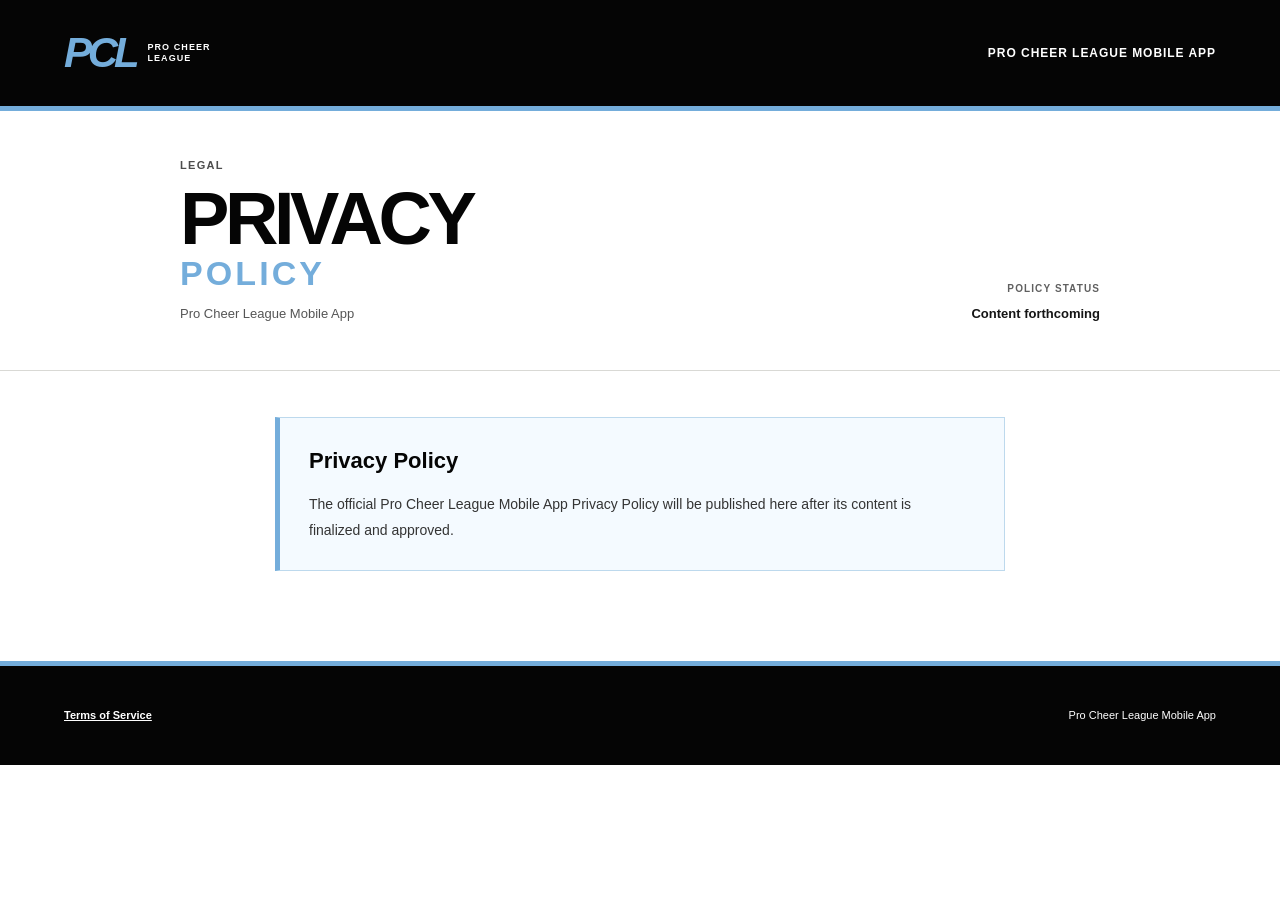
==== privacy-policy/index.html @ 12dc09e7 "Create PCL mobile app legal pages" ====
<!doctype html>
<html lang="en">
  <head>
    <meta charset="utf-8" />
    <meta name="viewport" content="width=device-width, initial-scale=1" />
    <meta name="robots" content="noindex, nofollow" />
    <title>Privacy Policy | Pro Cheer League Mobile App</title>
    <link rel="stylesheet" href="/styles.css" />
  </head>
  <body>
    <a class="skip-link" href="#policy">Skip to policy</a>
    <header class="site-header">
      <a class="brand" href="/" aria-label="Pro Cheer League Mobile App Legal home"><span>PCL</span><small>PRO CHEER LEAGUE</small></a>
      <p>PRO CHEER LEAGUE MOBILE APP</p>
    </header>
    <main>
      <section class="intro">
        <div>
          <p class="eyebrow">LEGAL</p>
          <h1>PRIVACY <em>POLICY</em></h1>
          <p>Pro Cheer League Mobile App</p>
        </div>
        <p class="status">POLICY STATUS<strong>Content forthcoming</strong></p>
      </section>
      <article id="policy" class="document">
        <section class="notice" aria-label="Policy availability notice">
          <h2>Privacy Policy</h2>
          <p>The official Pro Cheer League Mobile App Privacy Policy will be published here after its content is finalized and approved.</p>
        </section>
      </article>
    </main>
    <footer><a href="/terms-of-service/">Terms of Service</a><span>Pro Cheer League Mobile App</span></footer>
  </body>
</html>
---- styles.css ----
:root { --black:#050505; --blue:#74addb; --line:#d9d9d5; --copy:#343434; font-family:Arial, Helvetica, sans-serif; color:var(--black); background:#fff; }
* { box-sizing:border-box; }
body { margin:0; line-height:1.55; }
a { color:inherit; }
.skip-link { position:fixed; top:-4rem; left:1rem; z-index:2; padding:.7rem; background:#fff; }
.skip-link:focus { top:1rem; }
.site-header { min-height:106px; padding:12px clamp(22px,5vw,74px); display:flex; align-items:center; justify-content:space-between; gap:1rem; color:#fff; background:var(--black); }
.site-header > p { margin:0; font-size:12px; font-weight:800; letter-spacing:.08em; }
.brand { display:flex; align-items:center; gap:12px; text-decoration:none; }
.brand span { color:var(--blue); font-size:42px; font-weight:900; font-style:italic; letter-spacing:-.1em; }
.brand small { max-width:70px; font-size:9px; line-height:1.2; font-weight:800; letter-spacing:.12em; }
.intro { border-top:5px solid var(--blue); border-bottom:1px solid var(--line); padding:46px max(22px,calc((100vw - 920px)/2)); display:flex; align-items:end; justify-content:space-between; gap:2rem; }
.eyebrow { margin:0 0 11px; color:#4d4d4d; font-size:11px; font-weight:800; letter-spacing:.12em; }
h1 { margin:0; font-family:'Arial Narrow',Arial,sans-serif; font-size:clamp(42px,7vw,74px); line-height:.93; letter-spacing:-.06em; }
h1 em { display:block; margin-top:.12em; color:var(--blue); font-size:.46em; font-style:normal; letter-spacing:.09em; }
.intro > div > p:last-child { margin:14px 0 0; color:#555; font-size:13px; }
.status { margin:0; color:#606060; font-size:10px; font-weight:800; letter-spacing:.11em; text-align:right; }
.status strong { display:block; margin-top:7px; color:#151515; font-size:13px; letter-spacing:0; }
.document { max-width:850px; margin:auto; padding:46px clamp(22px,5vw,60px) 90px; }
.notice { border:1px solid #bdd9ed; border-left:5px solid var(--blue); padding:26px 29px; background:#f4faff; }
.notice h2 { margin:0 0 14px; font-size:22px; }
.notice p { max-width:620px; margin:0; color:var(--copy); font-size:14px; line-height:1.85; }
footer { min-height:104px; padding:24px clamp(22px,5vw,74px); display:flex; justify-content:space-between; align-items:center; gap:1rem; border-top:5px solid var(--blue); color:#fff; background:var(--black); font-size:11px; }
footer a { font-weight:800; }
.landing { min-height:100vh; padding:clamp(44px,12vh,128px) max(22px,calc((100vw - 920px)/2)); background:linear-gradient(90deg,var(--black) 0 35%,#fff 35%); }
.landing .eyebrow { color:var(--blue); }
.landing h1 { color:#fff; font-size:clamp(68px,11vw,132px); }
.lede { max-width:360px; color:#ccc; }
.landing nav { display:grid; max-width:570px; margin-top:48px; border-top:1px solid #777; }
.landing nav a { display:flex; justify-content:space-between; padding:20px 0; border-bottom:1px solid #777; color:#fff; font-size:19px; font-weight:800; text-decoration:none; }
.landing nav a:hover { color:var(--blue); }
@media (max-width:600px) { .site-header { min-height:82px; } .site-header > p { font-size:10px; } .brand span { font-size:35px; } .intro { display:block; padding-top:34px; padding-bottom:30px; } .status { margin-top:23px; text-align:left; } .notice { padding:22px 19px; } footer { display:grid; } .landing { background:var(--black); } }
@media print { .site-header,footer { display:none; } .intro { border:0; padding:20px 0; } .document { padding:20px 0; } }
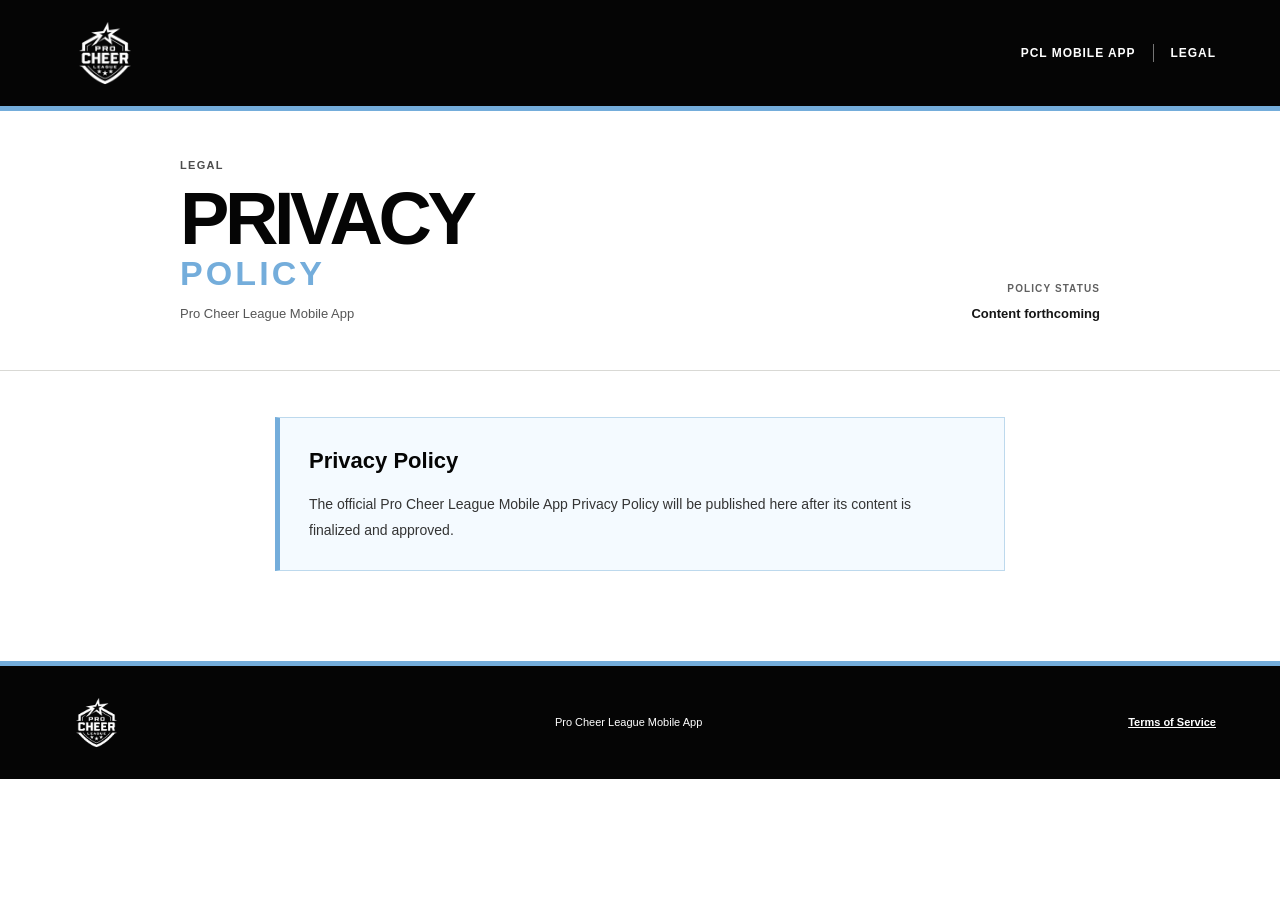
==== commit 93903342: "Match PCL winner rules branding" ====
--- a/privacy-policy/index.html
+++ b/privacy-policy/index.html
@@ -10,8 +10,8 @@
   <body>
     <a class="skip-link" href="#policy">Skip to policy</a>
     <header class="site-header">
-      <a class="brand" href="/" aria-label="Pro Cheer League Mobile App Legal home"><span>PCL</span><small>PRO CHEER LEAGUE</small></a>
-      <p>PRO CHEER LEAGUE MOBILE APP</p>
+      <a class="brand" href="/" aria-label="Pro Cheer League Mobile App Legal home"><img src="/pcl-primary-logo-white.png" alt="Pro Cheer League" /></a>
+      <div class="header-content"><span class="header-label">PCL MOBILE APP</span><span class="header-divider" aria-hidden="true"></span><span class="header-label">LEGAL</span></div>
     </header>
     <main>
       <section class="intro">
@@ -29,6 +29,6 @@
         </section>
       </article>
     </main>
-    <footer><a href="/terms-of-service/">Terms of Service</a><span>Pro Cheer League Mobile App</span></footer>
+    <footer><img src="/pcl-primary-logo-white.png" alt="Pro Cheer League" /><p>Pro Cheer League Mobile App</p><a href="/terms-of-service/">Terms of Service</a></footer>
   </body>
 </html>
--- a/styles.css
+++ b/styles.css
@@ -5,10 +5,11 @@
 .skip-link { position:fixed; top:-4rem; left:1rem; z-index:2; padding:.7rem; background:#fff; }
 .skip-link:focus { top:1rem; }
 .site-header { min-height:106px; padding:12px clamp(22px,5vw,74px); display:flex; align-items:center; justify-content:space-between; gap:1rem; color:#fff; background:var(--black); }
-.site-header > p { margin:0; font-size:12px; font-weight:800; letter-spacing:.08em; }
-.brand { display:flex; align-items:center; gap:12px; text-decoration:none; }
-.brand span { color:var(--blue); font-size:42px; font-weight:900; font-style:italic; letter-spacing:-.1em; }
-.brand small { max-width:70px; font-size:9px; line-height:1.2; font-weight:800; letter-spacing:.12em; }
+.brand { display:flex; flex:0 0 auto; align-items:center; text-decoration:none; }
+.brand img { display:block; width:82px; height:82px; object-fit:contain; }
+.header-content { display:flex; align-items:center; gap:17px; margin-left:auto; }
+.header-label { color:#fff; font-size:12px; font-weight:800; letter-spacing:.08em; }
+.header-divider { width:1px; height:18px; background:rgba(255,255,255,.45); }
 .intro { border-top:5px solid var(--blue); border-bottom:1px solid var(--line); padding:46px max(22px,calc((100vw - 920px)/2)); display:flex; align-items:end; justify-content:space-between; gap:2rem; }
 .eyebrow { margin:0 0 11px; color:#4d4d4d; font-size:11px; font-weight:800; letter-spacing:.12em; }
 h1 { margin:0; font-family:'Arial Narrow',Arial,sans-serif; font-size:clamp(42px,7vw,74px); line-height:.93; letter-spacing:-.06em; }
@@ -21,7 +22,9 @@
 .notice h2 { margin:0 0 14px; font-size:22px; }
 .notice p { max-width:620px; margin:0; color:var(--copy); font-size:14px; line-height:1.85; }
 footer { min-height:104px; padding:24px clamp(22px,5vw,74px); display:flex; justify-content:space-between; align-items:center; gap:1rem; border-top:5px solid var(--blue); color:#fff; background:var(--black); font-size:11px; }
-footer a { font-weight:800; }
+footer img { width:65px; height:65px; object-fit:contain; }
+footer p { margin:0; }
+footer a { color:#fff; font-weight:800; }
 .landing { min-height:100vh; padding:clamp(44px,12vh,128px) max(22px,calc((100vw - 920px)/2)); background:linear-gradient(90deg,var(--black) 0 35%,#fff 35%); }
 .landing .eyebrow { color:var(--blue); }
 .landing h1 { color:#fff; font-size:clamp(68px,11vw,132px); }
@@ -29,5 +32,5 @@
 .landing nav { display:grid; max-width:570px; margin-top:48px; border-top:1px solid #777; }
 .landing nav a { display:flex; justify-content:space-between; padding:20px 0; border-bottom:1px solid #777; color:#fff; font-size:19px; font-weight:800; text-decoration:none; }
 .landing nav a:hover { color:var(--blue); }
-@media (max-width:600px) { .site-header { min-height:82px; } .site-header > p { font-size:10px; } .brand span { font-size:35px; } .intro { display:block; padding-top:34px; padding-bottom:30px; } .status { margin-top:23px; text-align:left; } .notice { padding:22px 19px; } footer { display:grid; } .landing { background:var(--black); } }
+@media (max-width:600px) { .site-header { min-height:82px; } .brand img { width:62px; height:62px; } .header-content { margin-left:auto; } .header-label { font-size:10px; } .intro { display:block; padding-top:34px; padding-bottom:30px; } .status { margin-top:23px; text-align:left; } .notice { padding:22px 19px; } footer { display:grid; } .landing { background:var(--black); } }
 @media print { .site-header,footer { display:none; } .intro { border:0; padding:20px 0; } .document { padding:20px 0; } }
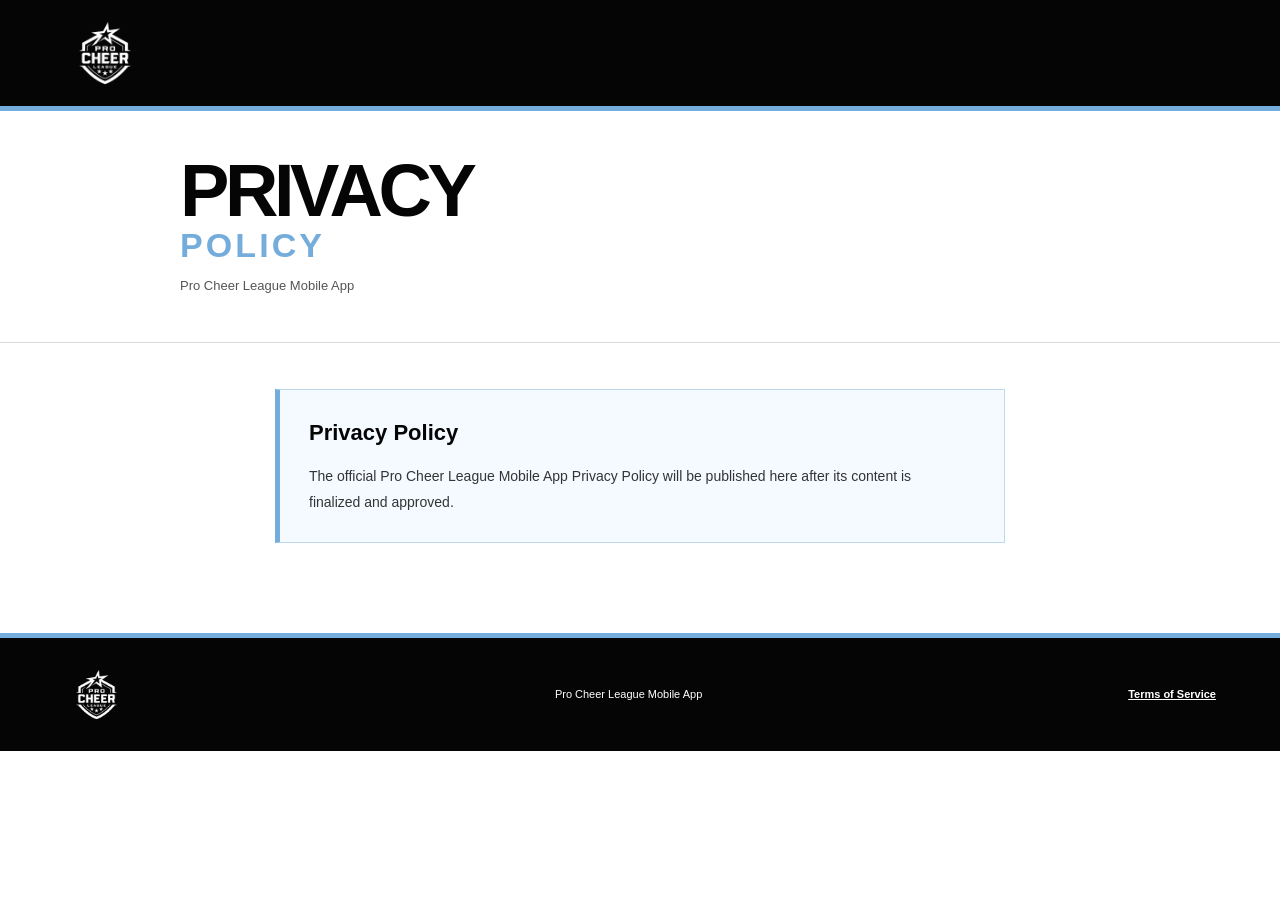
==== commit c5cb71dc: "Simplify legal page headers" ====
--- a/privacy-policy/index.html
+++ b/privacy-policy/index.html
@@ -11,16 +11,13 @@
     <a class="skip-link" href="#policy">Skip to policy</a>
     <header class="site-header">
       <a class="brand" href="/" aria-label="Pro Cheer League Mobile App Legal home"><img src="/pcl-primary-logo-white.png" alt="Pro Cheer League" /></a>
-      <div class="header-content"><span class="header-label">PCL MOBILE APP</span><span class="header-divider" aria-hidden="true"></span><span class="header-label">LEGAL</span></div>
     </header>
     <main>
       <section class="intro">
         <div>
-          <p class="eyebrow">LEGAL</p>
           <h1>PRIVACY <em>POLICY</em></h1>
           <p>Pro Cheer League Mobile App</p>
         </div>
-        <p class="status">POLICY STATUS<strong>Content forthcoming</strong></p>
       </section>
       <article id="policy" class="document">
         <section class="notice" aria-label="Policy availability notice">
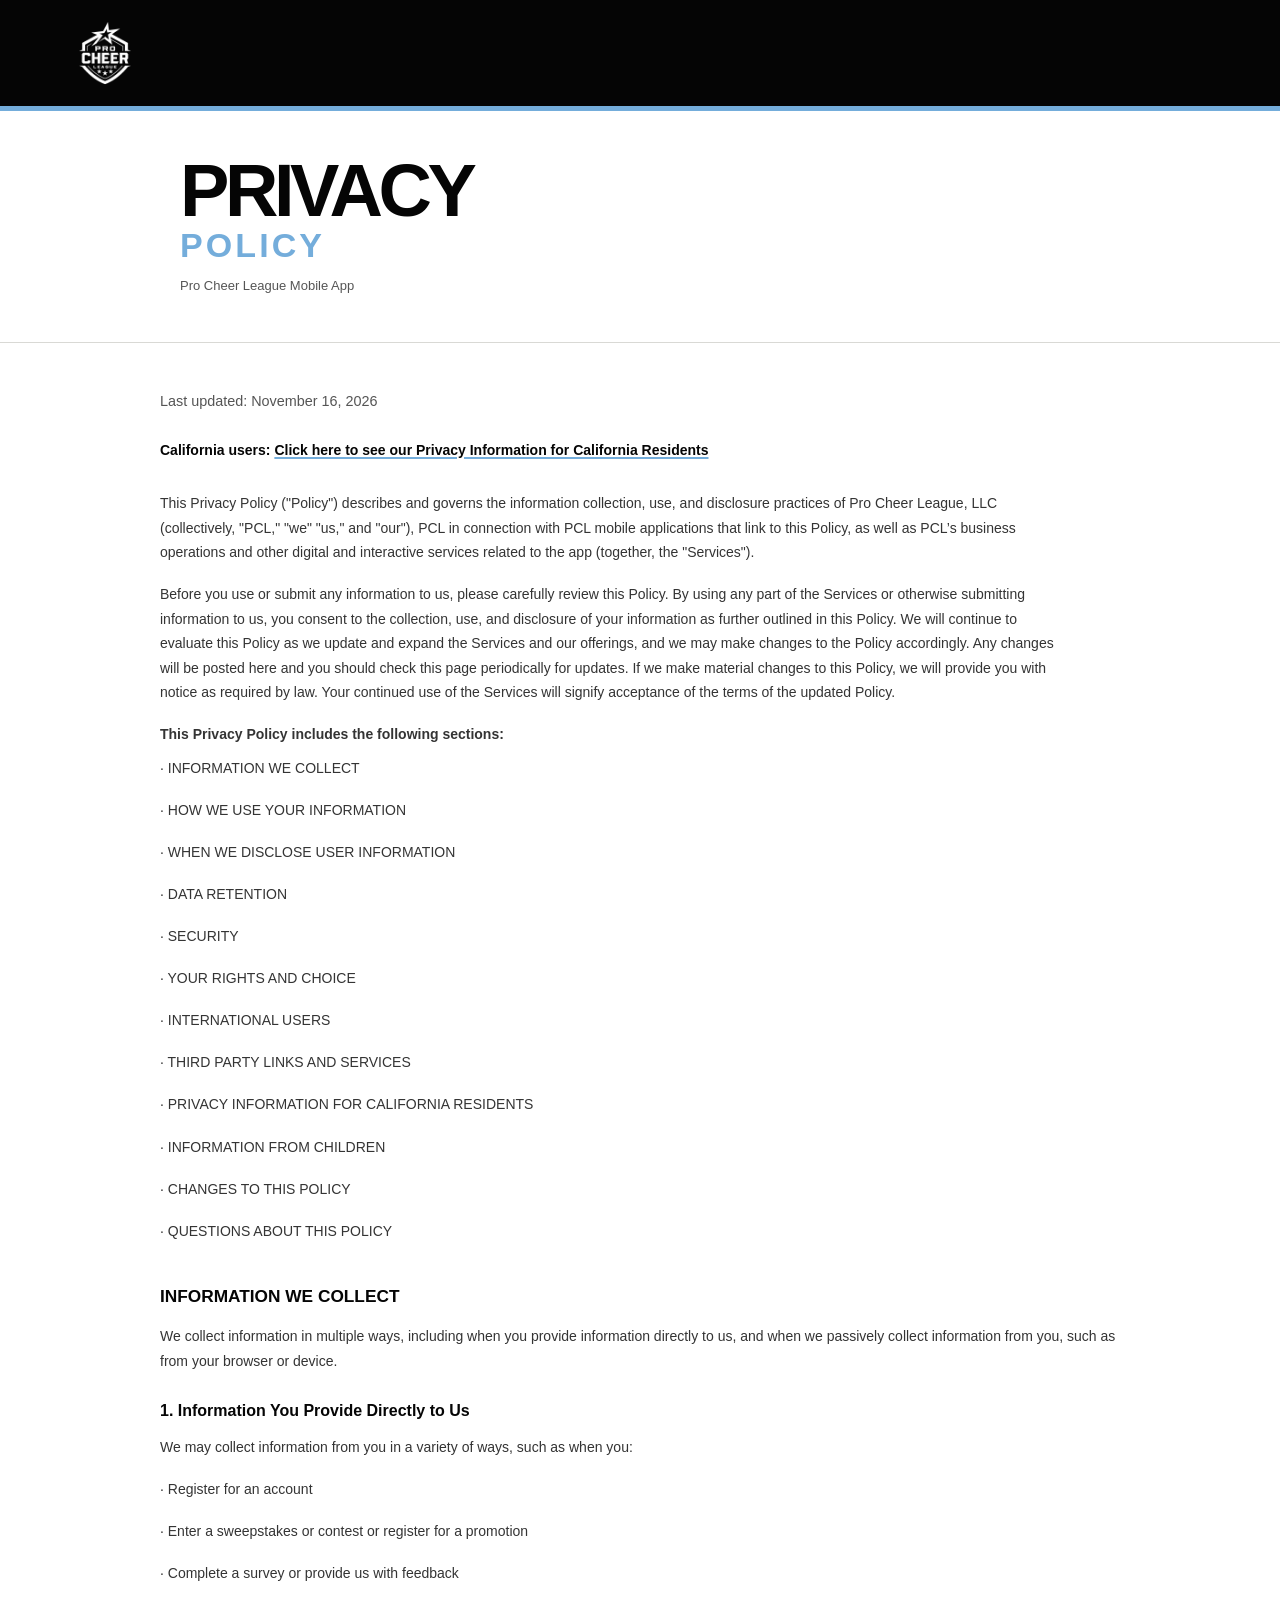
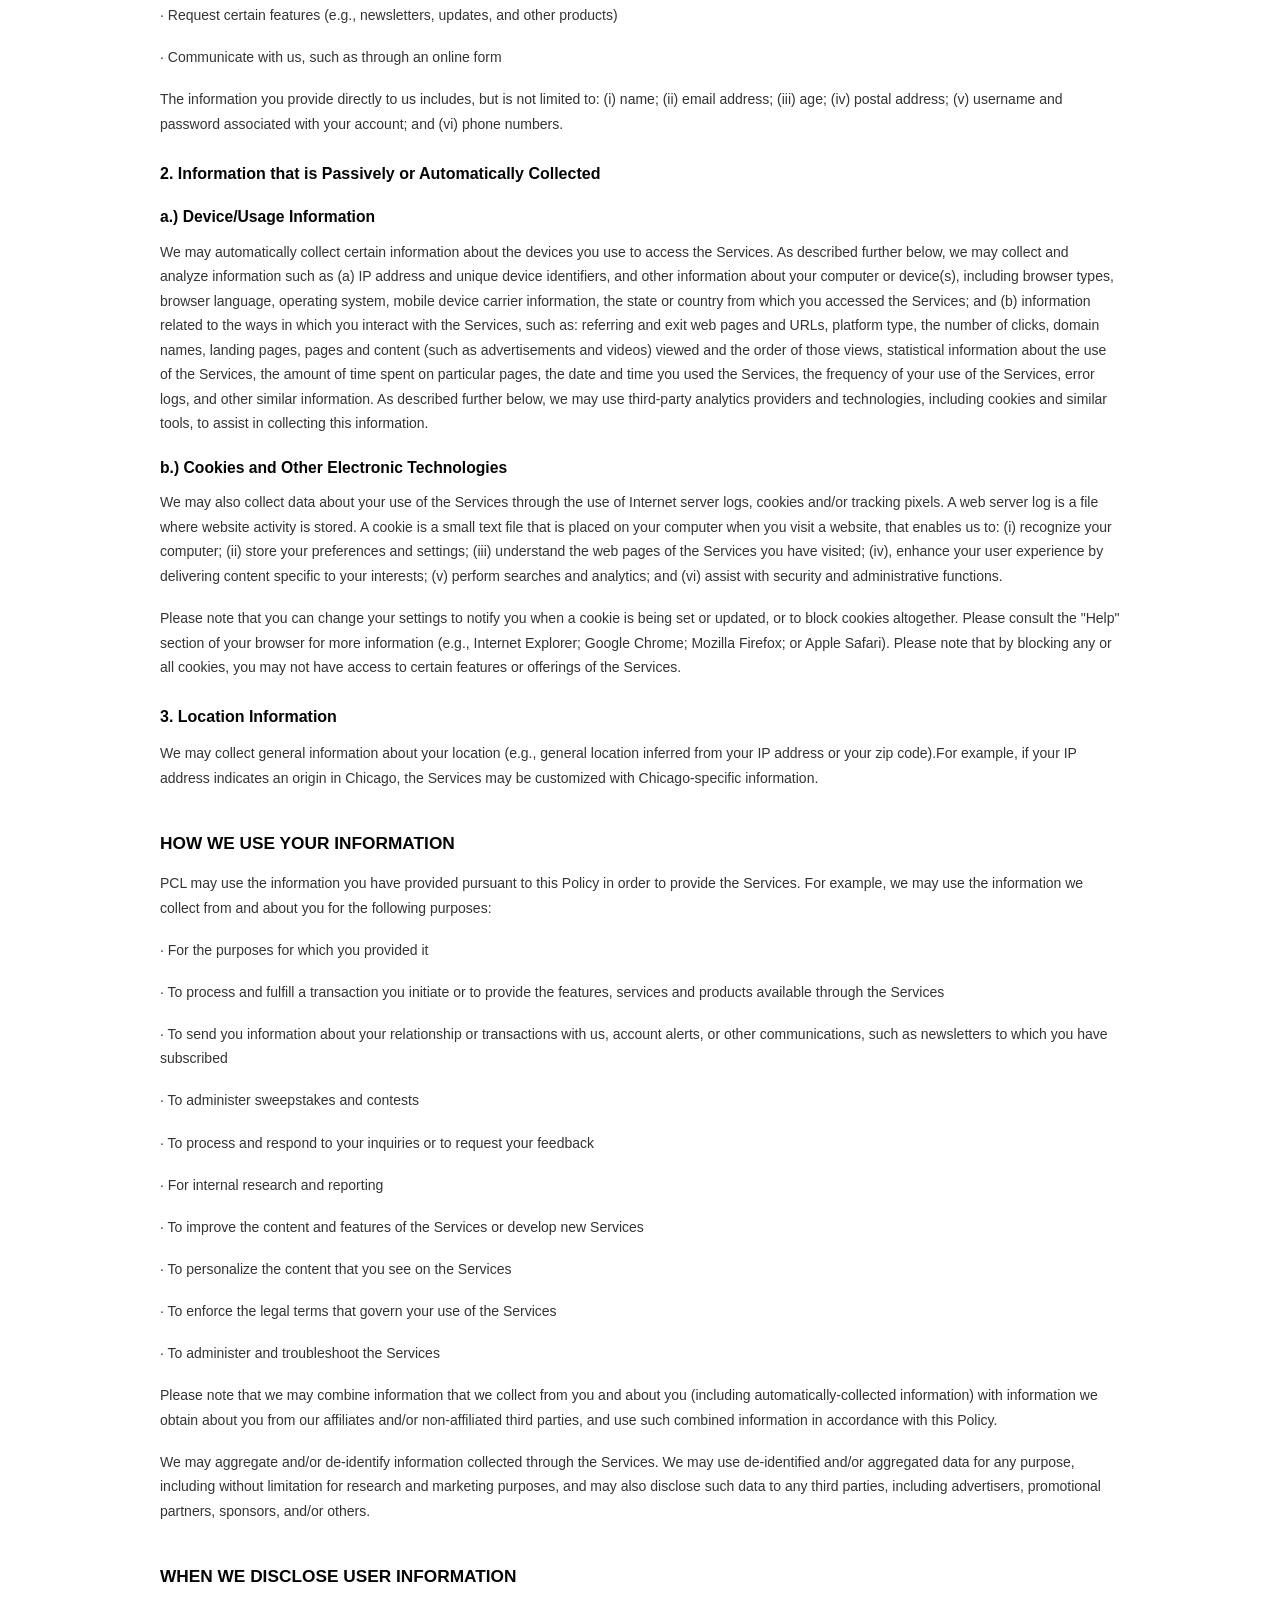
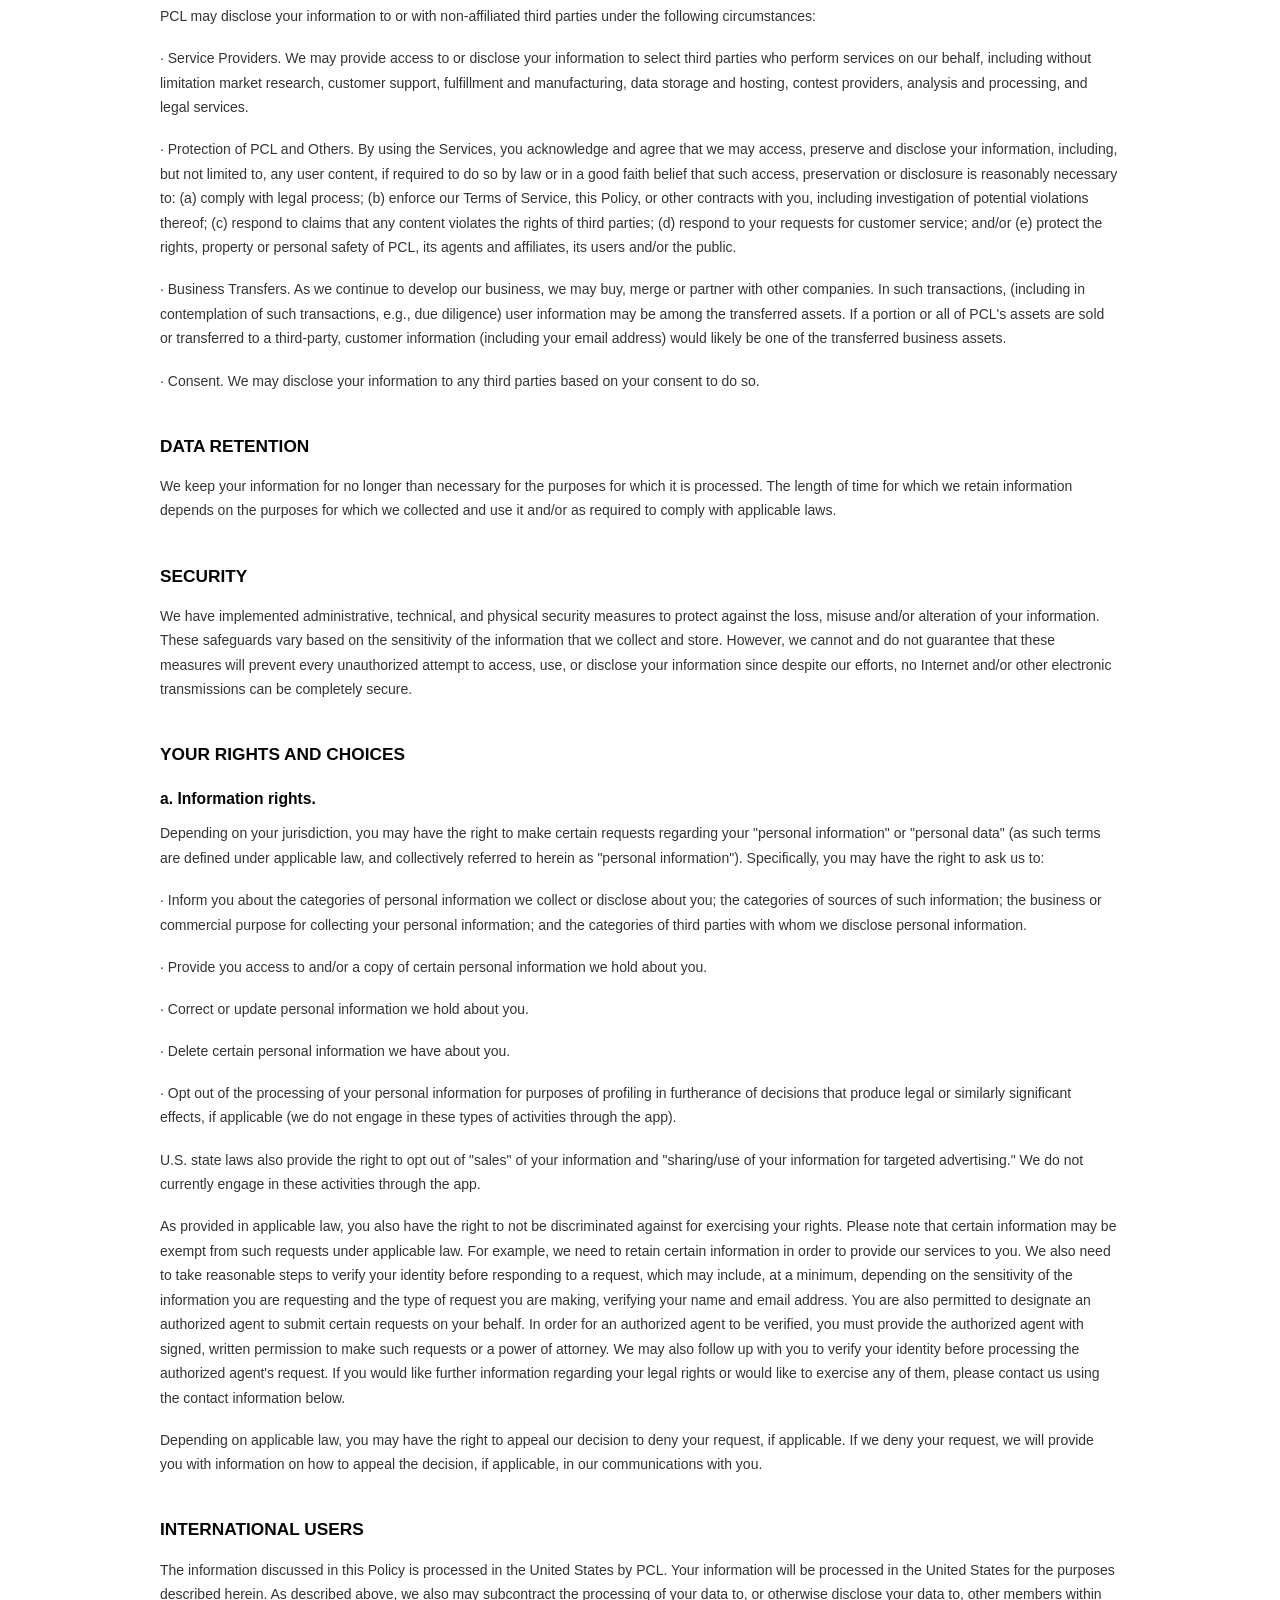
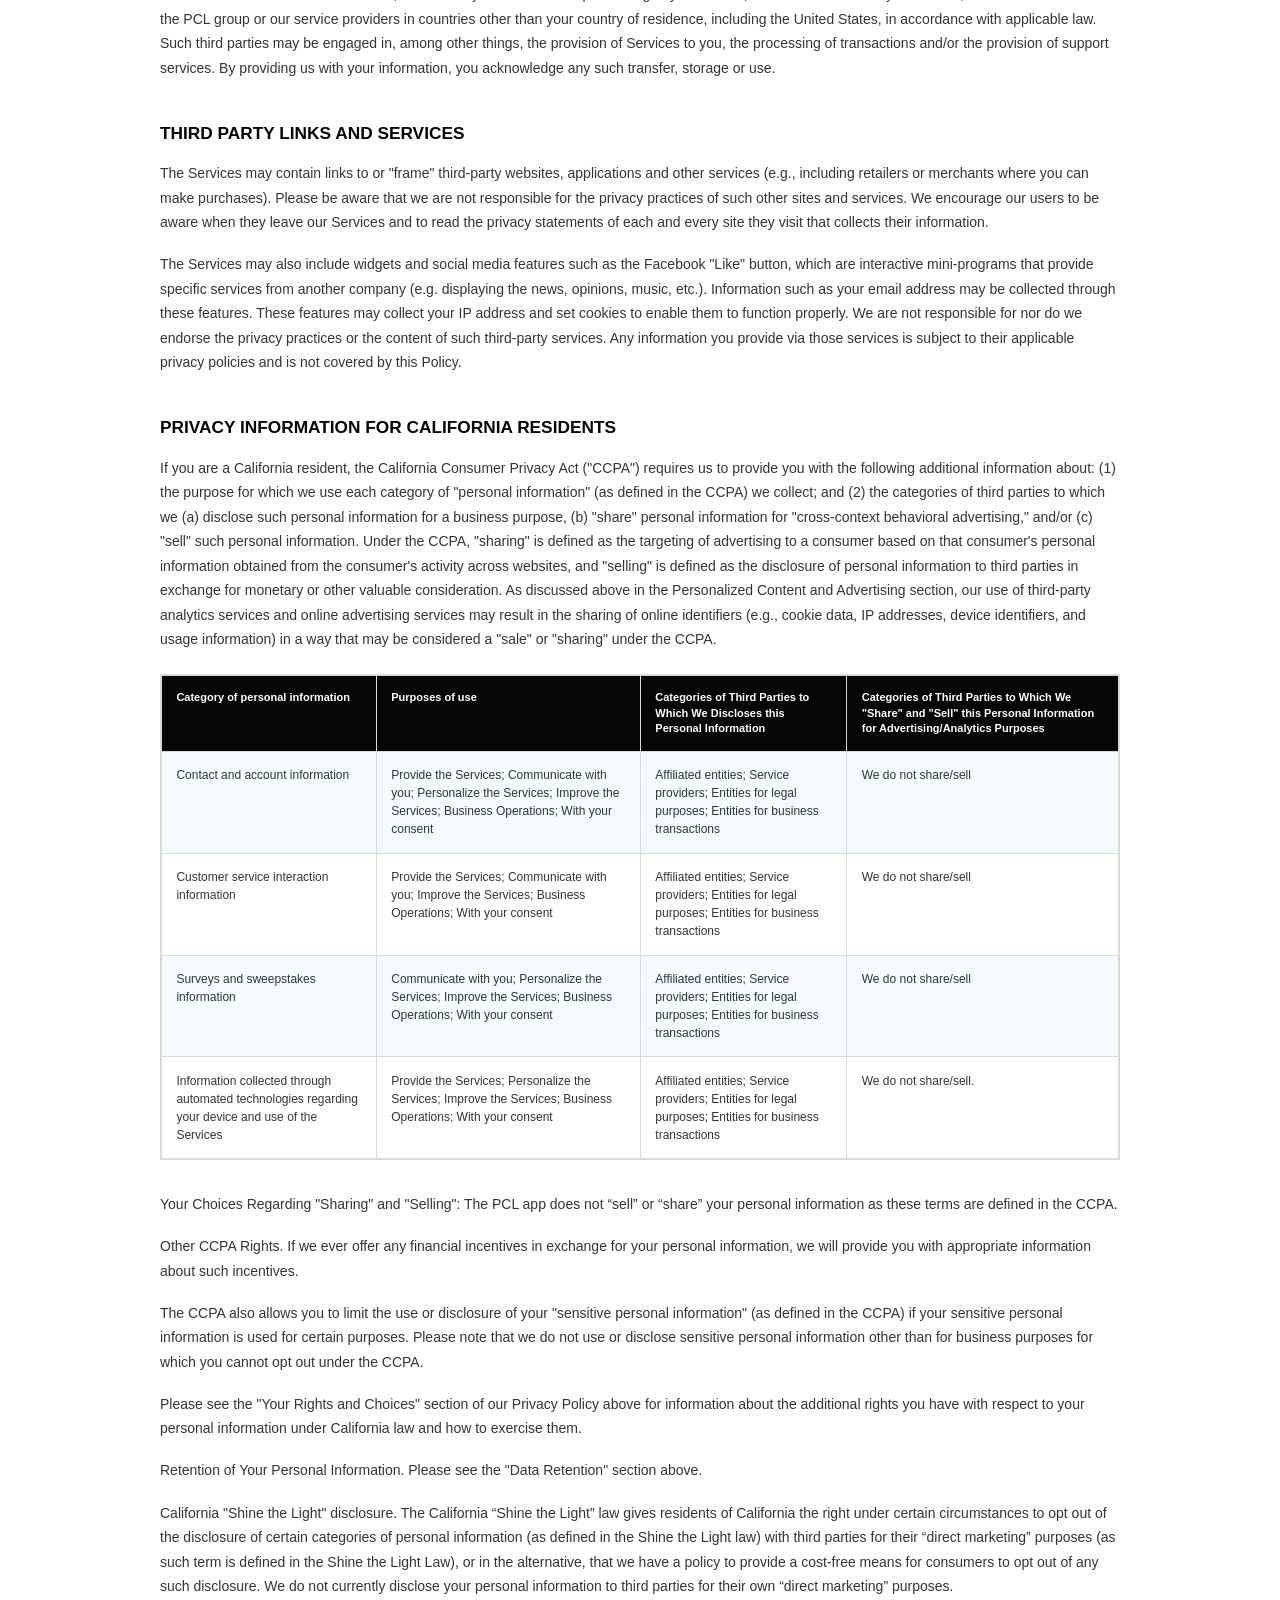
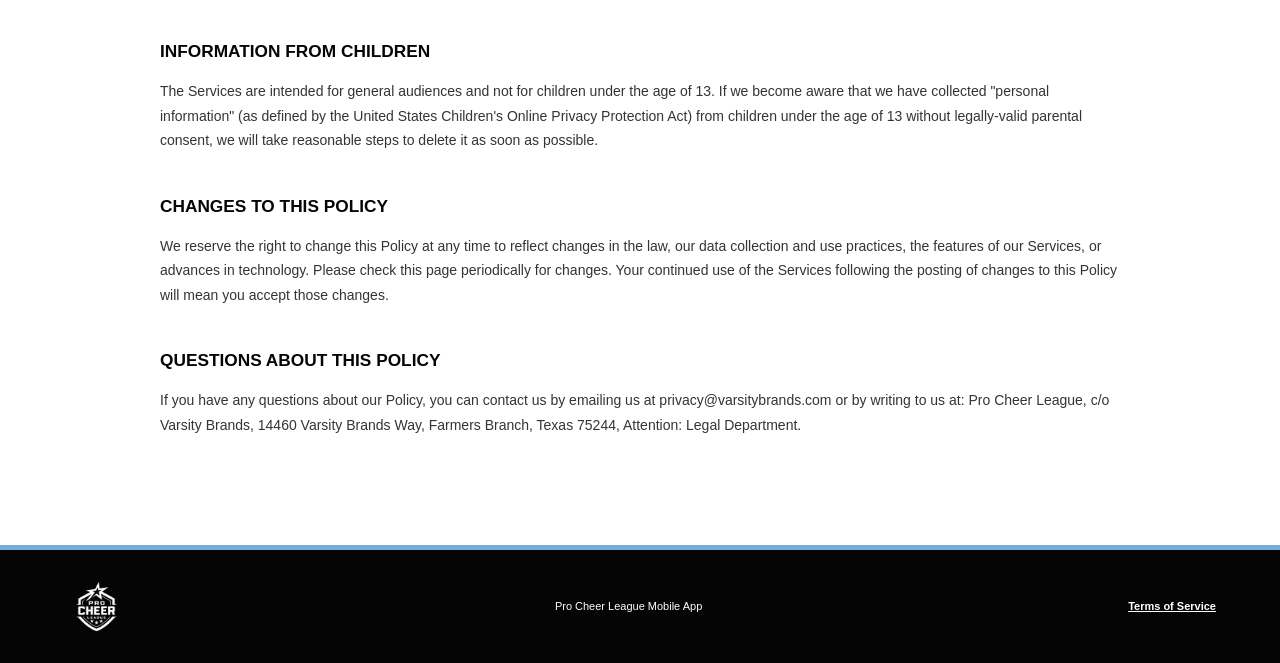
==== commit b2e5677b: "Publish mobile app privacy policy" ====
--- a/privacy-policy/index.html
+++ b/privacy-policy/index.html
@@ -6,6 +6,28 @@
     <meta name="robots" content="noindex, nofollow" />
     <title>Privacy Policy | Pro Cheer League Mobile App</title>
     <link rel="stylesheet" href="/styles.css" />
+    <style>
+      .privacy-document { max-width: 1080px; }
+      .privacy-copy { color: var(--copy); font-size: 14px; line-height: 1.75; }
+      .privacy-copy p { margin: 0 0 1.1rem; }
+      .privacy-updated { margin: 0 0 1.5rem !important; color: #555; font-size: .9rem; }
+      .privacy-california-jump { margin: 0 0 1.8rem !important; color: var(--black); font-weight: 700; }
+      .privacy-california-jump a { color: var(--black); text-decoration-color: var(--blue); text-decoration-thickness: 2px; text-underline-offset: .16em; }
+      .privacy-intro-copy { max-width: 900px; }
+      .privacy-list-intro { margin-bottom: .55rem !important; font-weight: 700; }
+      .privacy-bullet { margin: 0 0 .45rem 1.6rem !important; text-indent: -1.25rem; }
+      .privacy-copy h2 { margin: 2.6rem 0 1rem; color: var(--black); font-size: 1.08rem; line-height: 1.35; }
+      .privacy-copy h3 { margin: 1.6rem 0 .8rem; color: var(--black); font-size: 1rem; line-height: 1.45; }
+      .privacy-copy h4 { margin: 1.3rem 0 .7rem; color: var(--black); font-size: .98rem; line-height: 1.45; }
+      .privacy-underline { text-decoration: underline; }
+      .privacy-table-wrap { margin: 1.4rem 0 2rem; overflow-x: auto; border: 1px solid var(--line); }
+      .privacy-table { width: 100%; min-width: 880px; border-collapse: collapse; font-size: 12px; line-height: 1.5; }
+      .privacy-table th, .privacy-table td { padding: .9rem; border: 1px solid var(--line); vertical-align: top; text-align: left; }
+      .privacy-table th { color: #fff; background: var(--black); font-size: 11px; line-height: 1.4; }
+      .privacy-table tr:nth-child(even) td { background: #f4faff; }
+      @media (max-width: 600px) { .privacy-copy { font-size: 13px; } .privacy-bullet { margin-left: 1.2rem !important; text-indent: -1rem; } }
+      @media print { .privacy-copy { font-size: 10pt; } .privacy-table { min-width: 0; font-size: 8pt; } }
+    </style>
   </head>
   <body>
     <a class="skip-link" href="#policy">Skip to policy</a>
@@ -15,15 +37,111 @@
     <main>
       <section class="intro">
         <div>
-          <h1>PRIVACY <em>POLICY</em></h1>
+          <h1 id="privacy-page-title">PRIVACY <em>POLICY</em></h1>
           <p>Pro Cheer League Mobile App</p>
         </div>
       </section>
-      <article id="policy" class="document">
-        <section class="notice" aria-label="Policy availability notice">
-          <h2>Privacy Policy</h2>
-          <p>The official Pro Cheer League Mobile App Privacy Policy will be published here after its content is finalized and approved.</p>
-        </section>
+      <article id="policy" class="document privacy-document" aria-labelledby="privacy-page-title">
+        <div class="privacy-copy">
+          <p class="privacy-updated">Last updated: November 16, 2026</p>
+          <p class="privacy-california-jump">California users: <a href="#california-residents">Click here to see our Privacy Information for California Residents</a></p>
+          <p class="privacy-intro-copy">This Privacy Policy (&quot;Policy&quot;) describes and governs the information collection, use, and disclosure practices of Pro Cheer League, LLC (collectively, &quot;PCL,&quot; &quot;we&quot; &quot;us,&quot; and &quot;our&quot;), PCL in connection with PCL mobile applications that link to this Policy, as well as PCL’s business operations and other digital and interactive services related to the app (together, the &quot;Services&quot;).</p>
+          <p class="privacy-intro-copy">Before you use or submit any information to us, please carefully review this Policy. By using any part of the Services or otherwise submitting information to us, you consent to the collection, use, and disclosure of your information as further outlined in this Policy. We will continue to evaluate this Policy as we update and expand the Services and our offerings, and we may make changes to the Policy accordingly. Any changes will be posted here and you should check this page periodically for updates. If we make material changes to this Policy, we will provide you with notice as required by law. Your continued use of the Services will signify acceptance of the terms of the updated Policy.</p>
+          <p class="privacy-list-intro">This Privacy Policy includes the following sections:</p>
+          <p class="privacy-paragraph">·        INFORMATION WE COLLECT</p>
+          <p class="privacy-paragraph">·        HOW WE USE YOUR INFORMATION</p>
+          <p class="privacy-paragraph">·        WHEN WE DISCLOSE USER INFORMATION</p>
+          <p class="privacy-paragraph">·        DATA RETENTION</p>
+          <p class="privacy-paragraph">·        SECURITY</p>
+          <p class="privacy-paragraph">·        YOUR RIGHTS AND CHOICE</p>
+          <p class="privacy-paragraph">·        INTERNATIONAL USERS</p>
+          <p class="privacy-paragraph">·        THIRD PARTY LINKS AND SERVICES</p>
+          <p class="privacy-paragraph">·        PRIVACY INFORMATION FOR CALIFORNIA RESIDENTS</p>
+          <p class="privacy-paragraph">·        INFORMATION FROM CHILDREN</p>
+          <p class="privacy-paragraph">·        CHANGES TO THIS POLICY</p>
+          <p class="privacy-paragraph">·        QUESTIONS ABOUT THIS POLICY</p>
+          <h2>INFORMATION WE COLLECT</h2>
+          <p class="privacy-paragraph">We collect information in multiple ways, including when you provide information directly to us, and when we passively collect information from you, such as from your browser or device.</p>
+          <h3>1.     Information You Provide Directly to Us</h3>
+          <p class="privacy-paragraph">We may collect information from you in a variety of ways, such as when you:</p>
+          <p class="privacy-paragraph">·        Register for an account</p>
+          <p class="privacy-paragraph">·        Enter a sweepstakes or contest or register for a promotion</p>
+          <p class="privacy-paragraph">·        Complete a survey or provide us with feedback</p>
+          <p class="privacy-paragraph">·        Request certain features (e.g., newsletters, updates, and other products)</p>
+          <p class="privacy-paragraph">·        Communicate with us, such as through an online form</p>
+          <p class="privacy-paragraph">The information you provide directly to us includes, but is not limited to: (i) name; (ii) email address; (iii) age; (iv) postal address; (v) username and password associated with your account; and (vi) phone numbers.</p>
+          <h3>2.     Information that is Passively or Automatically Collected</h3>
+          <h4>a.) Device/Usage Information</h4>
+          <p class="privacy-paragraph">We may automatically collect certain information about the devices you use to access the Services. As described further below, we may collect and analyze information such as (a) IP address and unique device identifiers, and other information about your computer or device(s), including browser types, browser language, operating system, mobile device carrier information, the state or country from which you accessed the Services; and (b) information related to the ways in which you interact with the Services, such as: referring and exit web pages and URLs, platform type, the number of clicks, domain names, landing pages, pages and content (such as advertisements and videos) viewed and the order of those views, statistical information about the use of the Services, the amount of time spent on particular pages, the date and time you used the Services, the frequency of your use of the Services, error logs, and other similar information. As described further below, we may use third-party analytics providers and technologies, including cookies and similar tools, to assist in collecting this information.</p>
+          <h4>b.) Cookies and Other Electronic Technologies</h4>
+          <p class="privacy-paragraph">We may also collect data about your use of the Services through the use of Internet server logs, cookies and/or tracking pixels. A web server log is a file where website activity is stored. A cookie is a small text file that is placed on your computer when you visit a website, that enables us to: (i) recognize your computer; (ii) store your preferences and settings; (iii) understand the web pages of the Services you have visited; (iv), enhance your user experience by delivering content specific to your interests; (v) perform searches and analytics; and (vi) assist with security and administrative functions.</p>
+          <p class="privacy-paragraph">Please note that you can change your settings to notify you when a cookie is being set or updated, or to block cookies altogether. Please consult the &quot;Help&quot; section of your browser for more information (e.g., Internet Explorer; Google Chrome; Mozilla Firefox; or Apple Safari). Please note that by blocking any or all cookies, you may not have access to certain features or offerings of the Services.</p>
+          <h3>3.     Location Information</h3>
+          <p class="privacy-paragraph">We may collect general information about your location (e.g., general location inferred from your IP address or your zip code).For example, if your IP address indicates an origin in Chicago, the Services may be customized with Chicago-specific information.</p>
+          <h2>HOW WE USE YOUR INFORMATION</h2>
+          <p class="privacy-paragraph">PCL may use the information you have provided pursuant to this Policy in order to provide the Services. For example, we may use the information we collect from and about you for the following purposes:</p>
+          <p class="privacy-paragraph">·        For the purposes for which you provided it</p>
+          <p class="privacy-paragraph">·        To process and fulfill a transaction you initiate or to provide the features, services and products available through the Services</p>
+          <p class="privacy-paragraph">·        To send you information about your relationship or transactions with us, account alerts, or other communications, such as newsletters to which you have subscribed</p>
+          <p class="privacy-paragraph">·        To administer sweepstakes and contests</p>
+          <p class="privacy-paragraph">·        To process and respond to your inquiries or to request your feedback</p>
+          <p class="privacy-paragraph">·        For internal research and reporting</p>
+          <p class="privacy-paragraph">·        To improve the content and features of the Services or develop new Services</p>
+          <p class="privacy-paragraph">·        To personalize the content that you see on the Services</p>
+          <p class="privacy-paragraph">·        To enforce the legal terms that govern your use of the Services</p>
+          <p class="privacy-paragraph">·        To administer and troubleshoot the Services</p>
+          <p class="privacy-paragraph">Please note that we may combine information that we collect from you and about you (including automatically-collected information) with information we obtain about you from our affiliates and/or non-affiliated third parties, and use such combined information in accordance with this Policy.</p>
+          <p class="privacy-paragraph">We may aggregate and/or de-identify information collected through the Services. We may use de-identified and/or aggregated data for any purpose, including without limitation for research and marketing purposes, and may also disclose such data to any third parties, including advertisers, promotional partners, sponsors, and/or others.</p>
+          <h2>WHEN WE DISCLOSE USER INFORMATION</h2>
+          <p class="privacy-paragraph">PCL may disclose your information to or with non-affiliated third parties under the following circumstances:</p>
+          <p class="privacy-paragraph">·        Service Providers. We may provide access to or disclose your information to select third parties who perform services on our behalf, including without limitation market research, customer support, fulfillment and manufacturing, data storage and hosting, contest providers, analysis and processing, and legal services.</p>
+          <p class="privacy-paragraph">·        Protection of PCL and Others. By using the Services, you acknowledge and agree that we may access, preserve and disclose your information, including, but not limited to, any user content, if required to do so by law or in a good faith belief that such access, preservation or disclosure is reasonably necessary to: (a) comply with legal process; (b) enforce our Terms of Service, this Policy, or other contracts with you, including investigation of potential violations thereof; (c) respond to claims that any content violates the rights of third parties; (d) respond to your requests for customer service; and/or (e) protect the rights, property or personal safety of PCL, its agents and affiliates, its users and/or the public.</p>
+          <p class="privacy-paragraph">·        Business Transfers. As we continue to develop our business, we may buy, merge or partner with other companies. In such transactions, (including in contemplation of such transactions, e.g., due diligence) user information may be among the transferred assets. If a portion or all of PCL&#x27;s assets are sold or transferred to a third-party, customer information (including your email address) would likely be one of the transferred business assets.</p>
+          <p class="privacy-paragraph">·        Consent. We may disclose your information to any third parties based on your consent to do so.</p>
+          <h2>DATA RETENTION</h2>
+          <p class="privacy-paragraph">We keep your information for no longer than necessary for the purposes for which it is processed. The length of time for which we retain information depends on the purposes for which we collected and use it and/or as required to comply with applicable laws.</p>
+          <h2>SECURITY</h2>
+          <p class="privacy-paragraph">We have implemented administrative, technical, and physical security measures to protect against the loss, misuse and/or alteration of your information. These safeguards vary based on the sensitivity of the information that we collect and store. However, we cannot and do not guarantee that these measures will prevent every unauthorized attempt to access, use, or disclose your information since despite our efforts, no Internet and/or other electronic transmissions can be completely secure.</p>
+          <h2>YOUR RIGHTS AND CHOICES</h2>
+          <h4>a. Information rights.</h4>
+          <p class="privacy-paragraph">Depending on your jurisdiction, you may have the right to make certain requests regarding your &quot;personal information&quot; or &quot;personal data&quot; (as such terms are defined under applicable law, and collectively referred to herein as &quot;personal information&quot;). Specifically, you may have the right to ask us to:</p>
+          <p class="privacy-paragraph">·        Inform you about the categories of personal information we collect or disclose about you; the categories of sources of such information; the business or commercial purpose for collecting your personal information; and the categories of third parties with whom we disclose personal information.</p>
+          <p class="privacy-paragraph">·        Provide you access to and/or a copy of certain personal information we hold about you.</p>
+          <p class="privacy-paragraph">·        Correct or update personal information we hold about you.</p>
+          <p class="privacy-paragraph">·        Delete certain personal information we have about you.</p>
+          <p class="privacy-paragraph">·        Opt out of the processing of your personal information for purposes of profiling in furtherance of decisions that produce legal or similarly significant effects, if applicable (we do not engage in these types of activities through the app).</p>
+          <p class="privacy-paragraph">U.S. state laws also provide the right to opt out of &quot;sales&quot; of your information and &quot;sharing/use of your information for targeted advertising.&quot; We do not currently engage in these activities through the app.</p>
+          <p class="privacy-paragraph">As provided in applicable law, you also have the right to not be discriminated against for exercising your rights. Please note that certain information may be exempt from such requests under applicable law. For example, we need to retain certain information in order to provide our services to you. We also need to take reasonable steps to verify your identity before responding to a request, which may include, at a minimum, depending on the sensitivity of the information you are requesting and the type of request you are making, verifying your name and email address. You are also permitted to designate an authorized agent to submit certain requests on your behalf. In order for an authorized agent to be verified, you must provide the authorized agent with signed, written permission to make such requests or a power of attorney. We may also follow up with you to verify your identity before processing the authorized agent&#x27;s request. If you would like further information regarding your legal rights or would like to exercise any of them, please contact us using the contact information below.</p>
+          <p class="privacy-paragraph">Depending on applicable law, you may have the right to appeal our decision to deny your request, if applicable. If we deny your request, we will provide you with information on how to appeal the decision, if applicable, in our communications with you.</p>
+          <h2>INTERNATIONAL USERS</h2>
+          <p class="privacy-paragraph">The information discussed in this Policy is processed in the United States by PCL. Your information will be processed in the United States for the purposes described herein. As described above, we also may subcontract the processing of your data to, or otherwise disclose your data to, other members within the PCL group or our service providers in countries other than your country of residence, including the United States, in accordance with applicable law. Such third parties may be engaged in, among other things, the provision of Services to you, the processing of transactions and/or the provision of support services. By providing us with your information, you acknowledge any such transfer, storage or use.</p>
+          <h2>THIRD PARTY LINKS AND SERVICES</h2>
+          <p class="privacy-paragraph">The Services may contain links to or &quot;frame&quot; third-party websites, applications and other services (e.g., including retailers or merchants where you can make purchases). Please be aware that we are not responsible for the privacy practices of such other sites and services. We encourage our users to be aware when they leave our Services and to read the privacy statements of each and every site they visit that collects their information.</p>
+          <p class="privacy-paragraph">The Services may also include widgets and social media features such as the Facebook &quot;Like&quot; button, which are interactive mini-programs that provide specific services from another company (e.g. displaying the news, opinions, music, etc.). Information such as your email address may be collected through these features. These features may collect your IP address and set cookies to enable them to function properly. We are not responsible for nor do we endorse the privacy practices or the content of such third-party services. Any information you provide via those services is subject to their applicable privacy policies and is not covered by this Policy.</p>
+          <h2 id="california-residents">PRIVACY INFORMATION FOR CALIFORNIA RESIDENTS</h2>
+          <p class="privacy-paragraph">If you are a California resident, the California Consumer Privacy Act (&quot;CCPA&quot;) requires us to provide you with the following additional information about: (1) the purpose for which we use each category of &quot;personal information&quot; (as defined in the CCPA) we collect; and (2) the categories of third parties to which we (a) disclose such personal information for a business purpose, (b) &quot;share&quot; personal information for &quot;cross-context behavioral advertising,&quot; and/or (c) &quot;sell&quot; such personal information. Under the CCPA, &quot;sharing&quot; is defined as the targeting of advertising to a consumer based on that consumer&#x27;s personal information obtained from the consumer&#x27;s activity across websites, and &quot;selling&quot; is defined as the disclosure of personal information to third parties in exchange for monetary or other valuable consideration. As discussed above in the Personalized Content and Advertising section, our use of third-party analytics services and online advertising services may result in the sharing of online identifiers (e.g., cookie data, IP addresses, device identifiers, and usage information) in a way that may be considered a &quot;sale&quot; or &quot;sharing&quot; under the CCPA.</p>
+          <div class="privacy-table-wrap" role="region" aria-label="California privacy disclosures table" tabindex="0">
+          <table class="privacy-table">
+            <tr><th>Category of personal information</th><th>Purposes of use</th><th>Categories of Third Parties to Which We Discloses this Personal Information</th><th>Categories of Third Parties to Which We &quot;Share&quot; and &quot;Sell&quot; this Personal Information for Advertising/Analytics Purposes</th></tr>
+            <tr><td>Contact and account information</td><td>Provide the Services; Communicate with you; Personalize the Services; Improve the Services; Business Operations; With your consent</td><td>Affiliated entities; Service providers; Entities for legal purposes; Entities for business transactions</td><td>We do not share/sell</td></tr>
+            <tr><td>Customer service interaction information</td><td>Provide the Services; Communicate with you; Improve the Services; Business Operations; With your consent</td><td>Affiliated entities; Service providers; Entities for legal purposes; Entities for business transactions</td><td>We do not share/sell</td></tr>
+            <tr><td>Surveys and sweepstakes information</td><td>Communicate with you; Personalize the Services; Improve the Services; Business Operations; With your consent</td><td>Affiliated entities; Service providers; Entities for legal purposes; Entities for business transactions</td><td>We do not share/sell</td></tr>
+            <tr><td>Information collected through automated technologies regarding your device and use of the Services</td><td>Provide the Services; Personalize the Services; Improve the Services; Business Operations; With your consent</td><td>Affiliated entities; Service providers; Entities for legal purposes; Entities for business transactions</td><td>We do not share/sell.</td></tr>
+          </table>
+          </div>
+          <p class="privacy-paragraph">Your Choices Regarding &quot;Sharing&quot; and &quot;Selling&quot;: The PCL app does not “sell” or “share” your personal information as these terms are defined in the CCPA.</p>
+          <p class="privacy-paragraph">Other CCPA Rights. If we ever offer any financial incentives in exchange for your personal information, we will provide you with appropriate information about such incentives.</p>
+          <p class="privacy-paragraph">The CCPA also allows you to limit the use or disclosure of your &quot;sensitive personal information&quot; (as defined in the CCPA) if your sensitive personal information is used for certain purposes. Please note that we do not use or disclose sensitive personal information other than for business purposes for which you cannot opt out under the CCPA.</p>
+          <p class="privacy-paragraph">Please see the &quot;Your Rights and Choices&quot; section of our Privacy Policy above for information about the additional rights you have with respect to your personal information under California law and how to exercise them.</p>
+          <p class="privacy-paragraph">Retention of Your Personal Information. Please see the &quot;Data Retention&quot; section above.</p>
+          <p class="privacy-paragraph">California &quot;Shine the Light&quot; disclosure. The California “Shine the Light” law gives residents of California the right under certain circumstances to opt out of the disclosure of certain categories of personal information (as defined in the Shine the Light law) with third parties for their “direct marketing” purposes (as such term is defined in the Shine the Light Law), or in the alternative, that we have a policy to provide a cost-free means for consumers to opt out of any such disclosure.  We do not currently disclose your personal information to third parties for their own “direct marketing” purposes.</p>
+          <h2>INFORMATION FROM CHILDREN</h2>
+          <p class="privacy-paragraph">The Services are intended for general audiences and not for children under the age of 13. If we become aware that we have collected &quot;personal information&quot; (as defined by the United States Children&#x27;s Online Privacy Protection Act) from children under the age of 13 without legally-valid parental consent, we will take reasonable steps to delete it as soon as possible.</p>
+          <h2>CHANGES TO THIS POLICY</h2>
+          <p class="privacy-paragraph">We reserve the right to change this Policy at any time to reflect changes in the law, our data collection and use practices, the features of our Services, or advances in technology. Please check this page periodically for changes. Your continued use of the Services following the posting of changes to this Policy will mean you accept those changes.</p>
+          <h2>QUESTIONS ABOUT THIS POLICY</h2>
+          <p class="privacy-paragraph">If you have any questions about our Policy, you can contact us by emailing us at privacy@varsitybrands.com or by writing to us at: Pro Cheer League, c/o Varsity Brands, 14460 Varsity Brands Way, Farmers Branch, Texas 75244, Attention: Legal Department.</p>
+        </div>
       </article>
     </main>
     <footer><img src="/pcl-primary-logo-white.png" alt="Pro Cheer League" /><p>Pro Cheer League Mobile App</p><a href="/terms-of-service/">Terms of Service</a></footer>
